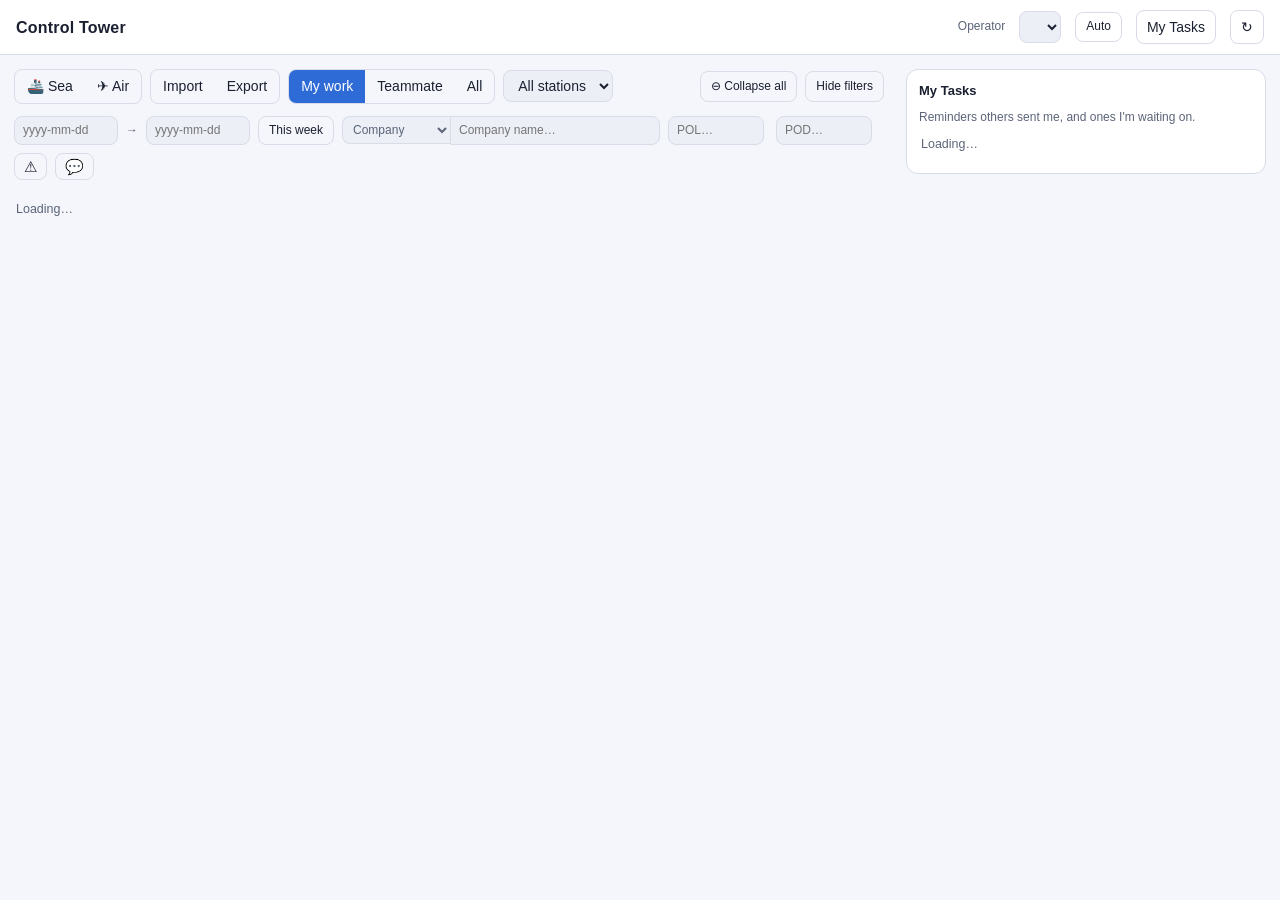
==== index.html @ e1bca67d "ERP edit: house-level update key; filter icons; Vessel/Flight search; Air-Export flight from master " ====
<!doctype html>
<html lang="en">
<head>
<meta charset="utf-8">
<meta name="viewport" content="width=device-width,initial-scale=1">
<title>Control Tower</title>
<script>
// Apply the saved theme before the stylesheet paints (no flash). Absent = follow the device.
(function(){try{var t=localStorage.getItem('theme');if(t==='light'||t==='dark'){document.documentElement.setAttribute('data-theme',t);}}catch(e){}})();
</script>
<link rel="stylesheet" href="styles.css">
</head>
<body>
<header>
  <h1 id="appName">Control Tower</h1>
  <span class="sub" id="appSub"></span>
  <span class="spacer"></span>
  <span class="muted" id="userbar" style="font-size:12px"></span>
  <span class="muted" id="opLabel" style="font-size:12px">Operator</span>
  <select id="userPicker" title="View as operator (demo identity)"></select>
  <button class="ghost themebtn" id="themeBtn" title="Switch theme (Auto / Light / Dark)">Auto</button>
  <button class="ghost" id="tasksBtn" title="My Tasks inbox">My Tasks <span class="badge" id="taskBadge" style="display:none">0</span></button>
  <button class="ghost" id="refreshBtn" title="Refresh">↻</button>
</header>

<div class="wrap">
  <div class="col">
    <div class="lens">
      <span class="vctl" id="viewControls">
        <div class="seg" id="modeSeg">
          <button data-tmode="Sea">🚢 Sea</button>
          <button data-tmode="Air">✈ Air</button>
        </div>
        <div class="seg" id="boundSeg">
          <button data-bound="Import">Import</button>
          <button data-bound="Export">Export</button>
        </div>
        <div class="seg" id="lensSeg">
          <button data-lens="mine" class="on">My work</button>
          <button data-lens="user">Teammate</button>
          <button data-lens="all">All</button>
        </div>
        <select id="teammate" style="display:none"></select>
        <select id="stationPicker" title="Filter by station (office)"><option value="">All stations</option></select>
      </span>
      <span class="spacer"></span>
      <button class="ghost" id="collapseAll" style="font-size:12px">⊖ Collapse all</button>
      <button class="ghost" id="toggleFilters" style="font-size:12px">Hide filters</button>
      <span class="muted" id="wlCount" style="font-size:12px"></span>
    </div>
    <div class="filters" id="filters">
      <label class="fl"><input type="text" class="datebox" id="fFrom" placeholder="yyyy-mm-dd" maxlength="10" inputmode="numeric" autocomplete="off" title="Window start — format yyyy-mm-dd. Shows shipments moving, with work due, or created in the window; work overdue up to 30 days also shows."></label>
      <span class="fl">→</span>
      <label class="fl"><input type="text" class="datebox" id="fTo" placeholder="yyyy-mm-dd" maxlength="10" inputmode="numeric" autocomplete="off" title="Window end — format yyyy-mm-dd. Shows shipments moving, with work due, or created in the window; work overdue up to 30 days also shows."></label>
      <button class="ghost" id="thisWeek" title="Click to cycle the date window: This week -> Last week to today -> Custom (clears the boxes so you can type any range). 'This week' = shipments moving, due, or created this week, plus work overdue up to 30 days.">This week</button>
      <span class="searchbox">
        <select class="sf" id="fSearchField" title="What to search">
          <option value="company">Company</option>
          <option value="job">Job No</option>
          <option value="booking">Booking / SO</option>
          <option value="po">PO</option>
          <option value="house">House B/L</option>
          <option value="master">Master B/L</option>
          <option value="conv">Vessel / Flight</option>
        </select>
        <span class="combo" id="companyCombo">
          <input type="text" id="fCompany" autocomplete="off" placeholder="Company name…" title="Company: matches shipper, consignee, agent or controlling customer. Pick a number type to find a file by its ID (ignores the date window).">
          <button class="combo-x" id="fCompanyClear" title="Clear search" style="display:none">✕</button>
          <div class="mention-pop" id="fCompanyPop"></div>
        </span>
      </span>
      <span class="combo portchips" id="fPolChips" title="Port of loading — type a code or name (e.g. tokyo, HKHKG, jp:tok); pick several">
        <input type="text" placeholder="POL…" autocomplete="off"><div class="mention-pop"></div><span class="chiprow"></span>
      </span>
      <span class="combo portchips" id="fPodChips" title="Port of discharge — type a code or name; pick several">
        <input type="text" placeholder="POD…" autocomplete="off"><div class="mention-pop"></div><span class="chiprow"></span>
      </span>
      <button class="ghost iconbtn" id="fAlerts" title="Alerts — show only shipments with a red or amber alert (within the current view)" aria-label="Alerts">⚠</button>
      <button class="ghost iconbtn" id="fNotes" title="My notes — show shipments with an open note or reminder of mine (any date, so a note never gets lost). Mark the note done to clear it from here." aria-label="My notes">💬</button>
    </div>
    <div id="inboundPanel" class="inbound" style="display:none"></div>
    <div id="worklist"><div class="empty">Loading…</div></div>
  </div>

  <div class="side">
    <div class="panel" id="tasksPanel">
      <h3>My Tasks <span class="badge" id="taskBadge2" style="display:none">0</span></h3>
      <div style="font-size:12px" class="muted">Reminders others sent me, and ones I'm waiting on.</div>
      <div id="tasksBody"><div class="empty">Loading…</div></div>
    </div>
  </div>
</div>

<div class="drawer-bg" id="drawerBg"></div>
<aside class="drawer" id="drawer">
  <div class="dh">
    <span class="dot" id="dLight"></span>
    <strong id="dJob">—</strong>
    <span class="muted" id="dLane" style="font-size:12px"></span>
    <span class="spacer"></span>
    <button class="ghost" id="closeDrawer">✕</button>
  </div>
  <div class="body" id="drawerBody"></div>
</aside>

<script src="ops.js"></script>
</body>
</html>
---- styles.css ----
/* Light is the default palette; dark applies via the OS preference (unless the user forced light)
   or an explicit data-theme="dark" on <html>. The theme toggle in the header writes that attribute. */
:root{
  --bg:#f4f6fb; --panel:#ffffff; --panel2:#eceff6; --line:#d7dce8; --ink:#1b2030; --mut:#5b6478;
  --g:#1f9d57; --a:#c77d12; --r:#cf3b36; --accent:#2f6bd6; --accent2:#6a5cf0;
}
@media (prefers-color-scheme:dark){
  :root:not([data-theme="light"]){
    --bg:#0f1220; --panel:#181c2e; --panel2:#1f2438; --line:#2a3050; --ink:#e8ebf5; --mut:#9aa3c0;
    --g:#2fbf71; --a:#f0a830; --r:#e0524e; --accent:#5b8def; --accent2:#7a6cf0;
  }
}
:root[data-theme="dark"]{
  --bg:#0f1220; --panel:#181c2e; --panel2:#1f2438; --line:#2a3050; --ink:#e8ebf5; --mut:#9aa3c0;
  --g:#2fbf71; --a:#f0a830; --r:#e0524e; --accent:#5b8def; --accent2:#7a6cf0;
}
*{box-sizing:border-box}
body{margin:0;font:14px/1.45 -apple-system,Segoe UI,Roboto,Helvetica,Arial,sans-serif;background:var(--bg);color:var(--ink)}
header{display:flex;align-items:center;gap:14px;padding:10px 16px;background:var(--panel);border-bottom:1px solid var(--line);position:sticky;top:0;z-index:20}
header h1{font-size:16px;margin:0;font-weight:650;letter-spacing:.2px}
header .sub{color:var(--mut);font-size:12px}
.spacer{flex:1}
select,button,input,textarea{font:inherit;color:var(--ink);background:var(--panel2);border:1px solid var(--line);border-radius:8px;padding:6px 10px}
button{cursor:pointer}
button.primary{background:var(--accent);border-color:var(--accent);color:#fff;font-weight:600}
button.ghost{background:transparent}
button:hover{filter:brightness(1.08)}
.badge{display:inline-flex;min-width:18px;height:18px;padding:0 5px;align-items:center;justify-content:center;border-radius:9px;background:var(--r);color:#fff;font-size:11px;font-weight:700}
.wrap{display:grid;grid-template-columns:1fr 360px;gap:14px;padding:14px;max-width:1400px;margin:0 auto}
.col h2{font-size:13px;text-transform:uppercase;letter-spacing:.6px;color:var(--mut);margin:4px 2px 8px}
.lens{display:flex;gap:8px;align-items:center;margin-bottom:12px;flex-wrap:wrap}
.vctl{display:inline-flex;gap:8px;align-items:center;flex-wrap:wrap}
.vctl.hidden{display:none}
.lens .seg{display:flex;border:1px solid var(--line);border-radius:8px;overflow:hidden}
.lens .seg button{border:0;border-radius:0;background:transparent;padding:6px 12px}
.lens .seg button.on{background:var(--accent);color:#fff}
.lens .seg button.disabled{opacity:.35;cursor:not-allowed;text-decoration:line-through}
.filters{display:flex;gap:8px;align-items:center;flex-wrap:wrap;margin-bottom:12px}
.filters.hidden{display:none}
.filters .fl{display:inline-flex;align-items:center;gap:4px;color:var(--mut);font-size:12px}
.filters select{font-size:12px;padding:5px 8px;max-width:230px}
.filters .datebox{font-size:12px;padding:5px 8px;width:104px;font-variant-numeric:tabular-nums}
.datebox.bad{border-color:var(--r)}
.filters button{font-size:12px;padding:5px 10px}
.filters button.on{background:var(--accent);border-color:var(--accent);color:#fff;font-weight:600}
.filters button.iconbtn{font-size:15px;line-height:1;padding:5px 9px}
.combo{position:relative;display:inline-flex;align-items:center}
.combo input{font-size:12px;padding:5px 8px;min-width:210px}
.combo .combo-x{position:absolute;right:4px;border:0;background:transparent;padding:2px 6px;color:var(--mut);font-size:12px;cursor:pointer}
.combo .mention-pop{top:100%;left:0;margin-top:2px;min-width:260px;font-size:12px}
.combo .mention-pop .mut{color:var(--mut);font-size:11px}
.searchbox{display:inline-flex;align-items:center;gap:0}
.searchbox .sf{font-size:12px;padding:5px 6px;border-top-right-radius:0;border-bottom-right-radius:0;border-right:0;color:var(--mut)}
.searchbox .combo input{border-top-left-radius:0;border-bottom-left-radius:0}
.themebtn{font-size:12px;padding:5px 10px}
.bucket{margin-bottom:16px}
.bucket .bh{display:flex;align-items:center;gap:8px;margin:0 2px 6px;font-weight:650}
.bucket .bh .cnt{color:var(--mut);font-weight:400;font-size:12px}
.card{background:var(--panel);border:1px solid var(--line);border-left-width:4px;border-radius:10px;padding:10px 12px;margin-bottom:8px;cursor:pointer;transition:.12s}
.card:hover{background:var(--panel2)}
.card.G{border-left-color:var(--g)} .card.A{border-left-color:var(--a)} .card.R{border-left-color:var(--r)}
.card .top{display:flex;align-items:center;gap:8px}
.card .job{font-weight:650;letter-spacing:.2px}
.card .lane{color:var(--mut);font-size:12.5px}
.card .meta{display:flex;gap:10px;flex-wrap:wrap;color:var(--mut);font-size:12px;margin-top:4px}
.pill{display:inline-flex;align-items:center;gap:4px;padding:1px 7px;border-radius:20px;border:1px solid var(--line);font-size:11.5px}
/* RED = action-now (e.g. overdue ATD/departure): bolder outline so it draws the eye. Amber/green stay quiet. */
.pill.R{color:var(--r);border-color:var(--r);border-width:2px;font-weight:700} .pill.A{color:var(--a);border-color:var(--a)} .pill.G{color:var(--g);border-color:var(--g)}
.dot{width:9px;height:9px;border-radius:50%;display:inline-block}
.dot.G{background:var(--g)} .dot.A{background:var(--a)} .dot.R{background:var(--r)} .dot.x{background:#444b6e}
.note-ind{margin-left:auto;color:var(--accent);font-size:12px}
.card .cust{font-weight:600;font-size:13px;margin-top:3px}
.card .meta .cargo{color:var(--ink);font-weight:600}
.card .meta .mut{color:var(--mut)}
.chip{display:inline-flex;align-items:center;padding:1px 8px;border-radius:20px;font-size:11px;font-weight:600;border:1px solid var(--line)}
.chip.arrived{color:var(--g);border-color:var(--g)}
.chip.transit{color:var(--a);border-color:var(--a)}
.chip.plan{color:var(--mut)}
.chip.nospace{color:#fff;background:var(--r);border-color:var(--r)}
.chip.newbk{color:var(--accent);border-color:var(--accent);font-size:10px;padding:0 6px}
/* vessel/voyage grouping */
.vgroup{border:1px solid var(--line);border-radius:10px;margin-bottom:8px;overflow:hidden;background:var(--panel)}
.vhead{display:flex;align-items:center;gap:8px;padding:8px 10px;cursor:pointer;border-left:4px solid var(--line);background:var(--panel2)}
.vhead.R{border-left-color:var(--r)} .vhead.A{border-left-color:var(--a)} .vhead.G{border-left-color:var(--g)}
.vhead:hover{filter:brightness(1.07)}
.vtoggle{color:var(--mut);font-size:10px;width:12px;transition:.12s}
.vgroup.collapsed .vtoggle{transform:rotate(-90deg)}
.vname{font-weight:650;letter-spacing:.3px}
.vmeta{margin-left:auto;color:var(--mut);font-size:12px;white-space:nowrap}
.vgroup.collapsed .vlist{display:none}
.mcard{display:flex;flex-direction:column;gap:3px;padding:7px 10px 7px 14px;border-top:1px solid var(--line);cursor:pointer;font-size:12.5px}
.mcard:hover{background:var(--panel2)}
.mcard.R{box-shadow:inset 3px 0 0 var(--r)} .mcard.A{box-shadow:inset 3px 0 0 var(--a)}
.mcard .r1{display:flex;align-items:center;gap:9px}
.mcard .r2{color:var(--mut);font-size:11px;line-height:1.4;padding-left:1px}
.mref{font-weight:700;letter-spacing:.2px}
.minco{display:inline-flex;align-items:center;padding:0 6px;border-radius:20px;font-size:10px;font-weight:700;letter-spacing:.3px;border:1px solid var(--accent);color:var(--accent)}
.mjob{font-weight:600;letter-spacing:.2px;min-width:128px}
.mwho{flex:0 1 auto;overflow:hidden;text-overflow:ellipsis;white-space:nowrap;max-width:220px}
.mcargo{font-weight:600}
.mlane{color:var(--mut);font-size:11.5px}
.mspacer{flex:1}
.mcard .pill{font-size:11px;padding:0 6px}
.mcard .pill.R{font-size:12px;padding:0 8px}
.mcard .note-ind{margin:0}
.refdocs{font-size:12px;color:var(--ink,#cdd3df);background:var(--panel2);border:1px solid var(--line);border-radius:8px;padding:7px 10px;margin-bottom:10px}
/* inbound cross-station bookings panel */
.inbound{border:1px solid var(--accent);border-radius:10px;margin-bottom:14px;overflow:hidden}
.ib-head{display:flex;align-items:center;gap:8px;padding:8px 12px;background:var(--panel2);font-weight:650;font-size:13px}
.ib-head .cnt{font-weight:600;color:var(--mut);font-size:12px}
.ib-head .ib-collapse{margin-left:auto;font-size:12px;padding:2px 8px}
.ib-body .bh{padding:6px 12px;font-size:12px;font-weight:600;color:var(--mut);border-top:1px solid var(--line)}
.ib-body .bh .cnt{color:var(--mut);font-weight:500}
.ibcard{display:flex;flex-direction:column;gap:3px;padding:7px 12px;border-top:1px solid var(--line);font-size:12.5px}
.ibcard.R{box-shadow:inset 3px 0 0 var(--r)} .ibcard.A{box-shadow:inset 3px 0 0 var(--a)} .ibcard.G{box-shadow:inset 3px 0 0 var(--g)}
.ibcard .r1{display:flex;align-items:center;gap:9px}
.ibcard .r2{color:var(--mut);font-size:11px;line-height:1.4}
.ibcard .ib-dates{font-size:12px;color:var(--fg)} .ibcard .ib-dates b{font-weight:700}
.ibcard .ib-ids{font-size:10.5px;opacity:.75}
.ibcard .mwho{font-weight:600}
.upd-ind{margin-left:6px;color:var(--mut);font-size:11px;white-space:nowrap}
.ib-asg{font-size:11px;color:var(--accent);cursor:pointer;border:1px solid var(--accent);border-radius:20px;padding:1px 8px}
.ib-assign{font-size:11px;padding:2px 10px}
/* clickable party links on cards (shpr / cgne / agnt -> company filter) */
.pty{cursor:pointer;white-space:nowrap}
.pty:hover{color:var(--accent);text-decoration:underline}
.pty-row{opacity:.9}
/* multi-select port chips (POL/POD pickers) */
.portchips{flex-wrap:wrap;gap:4px;max-width:340px}
.portchips input{font-size:12px;padding:5px 8px;width:96px;min-width:96px}
.portchips .mention-pop{top:100%;left:0;margin-top:2px;min-width:250px;font-size:12px}
.portchips .mention-pop .mut{color:var(--mut);font-size:11px}
.chiprow{display:inline-flex;gap:4px;flex-wrap:wrap}
.pchip{display:inline-flex;align-items:center;gap:5px;padding:1px 7px;border-radius:20px;border:1px solid var(--accent);color:var(--accent);font-size:11px;font-weight:600;white-space:nowrap}
.pchip .x{cursor:pointer;color:var(--mut);font-size:10px}
.pchip .x:hover{color:var(--r)}
/* inbound search bar */
.ib-search{display:flex;gap:6px;align-items:center;flex-wrap:wrap;padding:6px 12px;border-top:1px solid var(--line)}
.ib-search input,.ib-search select{font-size:12px;padding:4px 8px}
#ibParty{width:200px}
#ibQ{width:220px}
/* air group header route */
.vroute{color:var(--mut);font-weight:500;font-size:12px;letter-spacing:0}
/* drawer deep detail (route timeline + cargo + internal remark) */
.deep{margin:2px 0 12px;border:1px solid var(--line);border-radius:10px;background:var(--panel2);padding:8px 10px}
.deep-head{display:flex;align-items:center;gap:8px}
.deep-head h3{margin:0;font-size:13px;flex:1}
.deep-btn{font-size:11.5px;padding:3px 9px;white-space:nowrap}
.deep-stamp{font-size:11px;white-space:nowrap}
.deep-stamp.mut{color:var(--mut)}
.deep-stamp.live{color:var(--g);font-weight:600}
.deep-stamp.err{color:var(--r)}
.rt{margin:8px 0 2px;border-left:2px solid var(--line);margin-left:4px}
.rt-pt{display:flex;align-items:baseline;gap:8px;padding:3px 0 3px 12px;position:relative;font-size:12.5px;flex-wrap:wrap}
.rt-pt::before{content:'';position:absolute;left:-5px;top:8px;width:8px;height:8px;border-radius:50%;background:var(--line)}
.rt-pt:first-child::before,.rt-pt:last-child::before{background:var(--accent)}
.rt-role{font-size:9.5px;font-weight:700;letter-spacing:.5px;color:var(--mut);width:32px;flex:none}
.rt-role.POL,.rt-role.DEST{color:var(--accent)}
.rt-port b{letter-spacing:.3px}
.rt-conv{font-size:11.5px}
.rt-dates{margin-left:auto;color:var(--mut);font-size:11.5px;white-space:nowrap}
.rt-dates b{color:var(--ink);font-weight:600}
.deep-cargo,.deep-comm{font-size:12px;color:var(--mut);margin-top:5px}
.deep-cargo b,.deep-comm b{color:var(--ink);font-weight:600}
.deep-rem{margin-top:7px}
.deep-rem .lbl{font-size:10.5px;text-transform:uppercase;letter-spacing:.4px;color:var(--mut)}
.deep-rem .rem{white-space:pre-wrap;font-size:12px;background:var(--panel);border:1px solid var(--line);border-radius:8px;padding:6px 8px;margin-top:3px;max-height:150px;overflow:auto}
.side{display:flex;flex-direction:column;gap:14px}
.panel{background:var(--panel);border:1px solid var(--line);border-radius:12px;padding:12px}
.panel h3{margin:0 0 8px;font-size:13px}
.task{position:relative;border:1px solid var(--line);border-radius:8px;padding:6px 30px 6px 9px;margin-bottom:6px;background:var(--panel2);cursor:pointer}
.task:hover{border-color:var(--accent)}
.task .who{font-size:12px;color:var(--mut)}
.task .tk-head{display:flex;align-items:center;gap:6px;flex-wrap:wrap;font-size:12.5px}
.task .tk-sub{font-size:11px;margin-top:1px}
.task .tk-note{font-size:12px;margin-top:2px}
.tk-done{position:absolute;top:6px;right:6px;width:20px;height:20px;padding:0;border-radius:50%;font-size:11px;line-height:1;color:var(--g);border-color:var(--line);background:var(--panel)}
.tk-done:hover{background:var(--g);color:#fff;border-color:var(--g)}
.task .kind{font-size:10px;text-transform:capitalize}
.due{margin-left:auto;font-size:11px;padding:0 7px;border-radius:20px;border:1px solid var(--line);color:var(--mut);white-space:nowrap}
.due.now{color:var(--a);border-color:var(--a)}
.due.over{color:#fff;background:var(--r);border-color:var(--r)}
.empty{color:var(--mut);font-size:12.5px;padding:8px 2px}
/* drawer */
.drawer-bg{position:fixed;inset:0;background:rgba(0,0,0,.5);display:none;z-index:40}
.drawer-bg.open{display:block}
.drawer{position:fixed;top:0;right:0;width:560px;max-width:96vw;height:100%;background:var(--panel);border-left:1px solid var(--line);z-index:50;transform:translateX(100%);transition:.18s;display:flex;flex-direction:column}
.drawer.open{transform:none}
.drawer .dh{display:flex;align-items:center;gap:10px;padding:12px 14px;border-bottom:1px solid var(--line)}
.drawer .body{overflow:auto;padding:12px 14px}
.ms{display:flex;align-items:center;gap:10px;padding:8px 6px;border-bottom:1px solid var(--line)}
.ms .nm{flex:1}
.ms .st{font-size:11.5px;color:var(--mut)}
.ms.bypassed .nm,.ms.done .nm{opacity:.7}
.ms .seqn{width:26px;color:var(--mut);font-size:12px;text-align:right}
.ms .tick{padding:3px 9px;font-size:12px}
.tag{font-size:10.5px;padding:1px 6px;border-radius:6px;border:1px solid var(--line);color:var(--mut)}
.tag.auto{color:var(--g);border-color:var(--g)} .tag.manual{color:var(--accent2);border-color:var(--accent2)} .tag.na{opacity:.5}
.notes{margin-top:14px}
.composer{position:relative}
.composer textarea{width:100%;min-height:54px;resize:vertical}
.mention-pop{position:absolute;background:var(--panel2);border:1px solid var(--line);border-radius:8px;max-height:160px;overflow:auto;z-index:60;min-width:160px;display:none}
.mention-pop div{padding:6px 10px;cursor:pointer}
.mention-pop div:hover,.mention-pop div.sel{background:var(--accent);color:#fff}
.noteitem{border-top:1px solid var(--line);padding:8px 2px}
.noteitem .who{font-size:12px;color:var(--mut)}
.noteitem .mtag{color:var(--accent)}
.kind{font-size:10.5px;border:1px solid var(--line);border-radius:6px;padding:0 5px;color:var(--mut)}
.kind.bypass{color:var(--accent2);border-color:var(--accent2)} .kind.reopen{color:var(--a);border-color:var(--a)}
.muted{color:var(--mut)}
/* custom modal dialog (replaces native prompt) */
.modal-bg{position:fixed;inset:0;background:rgba(0,0,0,.55);display:flex;align-items:center;justify-content:center;z-index:80}
.modal{background:var(--panel);border:1px solid var(--line);border-radius:12px;padding:16px;width:420px;max-width:92vw;box-shadow:0 12px 44px rgba(0,0,0,.5)}
.modal h3{margin:0 0 8px;font-size:15px}
.modal .modal-msg{margin:0 0 10px;color:var(--mut);font-size:12.5px;line-height:1.45}
.modal textarea{width:100%;min-height:70px;resize:vertical}
.modal-date{display:flex;align-items:center;gap:8px;margin-top:8px;font-size:12px}
.modal-date input{padding:5px 8px}
.modal-bar{display:flex;justify-content:flex-end;gap:8px;margin-top:12px}
/* arrangements */
.arrange{margin-top:14px;border-top:1px solid var(--line);padding-top:10px}
.arrange h3{margin:0 0 8px;font-size:13px}
.arrange .contact{background:var(--panel2);border:1px solid var(--line);border-radius:8px;padding:8px 10px;font-size:13px;margin-bottom:8px}
.arrange .contact .lbl{font-size:11px;color:var(--mut);text-transform:uppercase;letter-spacing:.4px;margin-right:4px}
.arrange .contact a{color:var(--accent);text-decoration:none}
.arr-row{border-bottom:1px solid var(--line);padding:6px 0}
.arr-head{display:flex;align-items:center;gap:8px}
.arr-label{flex:1;font-weight:600;font-size:13px}
.arr-add{padding:2px 8px;font-size:11.5px}
.arr-items{margin:4px 0 2px}
.arr-item{display:flex;align-items:center;gap:6px;flex-wrap:wrap;font-size:12.5px;padding:3px 0}
.arr-item.done{opacity:.6}
.arr-item .arr-done{padding:1px 7px;font-size:11px;margin-left:auto}
.arr-st{font-size:10.5px;padding:0 6px;border-radius:6px;border:1px solid var(--line);color:var(--mut)}
.arr-st.arranged{color:var(--a);border-color:var(--a)} .arr-st.confirmed{color:var(--g);border-color:var(--g)}
.arr-form{display:flex;flex-direction:column;gap:6px;background:var(--panel2);border:1px solid var(--line);border-radius:8px;padding:8px;margin-top:6px}
.arr-form .ai{width:100%}

/* ---- draft document review panel (drawer) ---- */
.doccard{display:flex;align-items:center;gap:8px;flex-wrap:wrap;background:var(--panel2);border:1px solid var(--line);border-radius:8px;padding:8px;margin-top:6px;font-size:12.5px}
.docstatus{font-size:10.5px;padding:1px 8px;border-radius:8px;border:1px solid var(--line);color:var(--mut)}
.docstatus.s-SENT{color:#1565c0;border-color:#1565c0}
.docstatus.s-CUSTOMER_SUBMITTED{color:#b26a00;border-color:#b26a00}
.docstatus.s-CUSTOMER_APPROVED,.docstatus.s-AGREED{color:var(--g);border-color:var(--g)}
.docstatus.s-ISSUED{color:#fff;background:#1c2733;border-color:#1c2733}
.docstatus.s-AMEND_DRAFT{color:#963049;border-color:#963049}

/* ---- responsive / mobile ---- */
@media (max-width:860px){
  .wrap{grid-template-columns:1fr;gap:10px;padding:10px}
  header{flex-wrap:wrap;gap:8px}
  .filters{gap:6px}
  .combo,.portchips{flex:1 1 100%;max-width:none}
  .combo input,.portchips input{min-width:0;width:100%}
  .searchbox{flex:1 1 100%}
}
@media (max-width:560px){
  .wrap{padding:8px}
  header{padding:8px 10px}
  header .sub{display:none}   /* drop the environment subtitle on phones to save a line */
  .drawer{width:100%;max-width:100%}
  .lens{gap:6px}
  .lens .seg{flex-wrap:wrap}
}
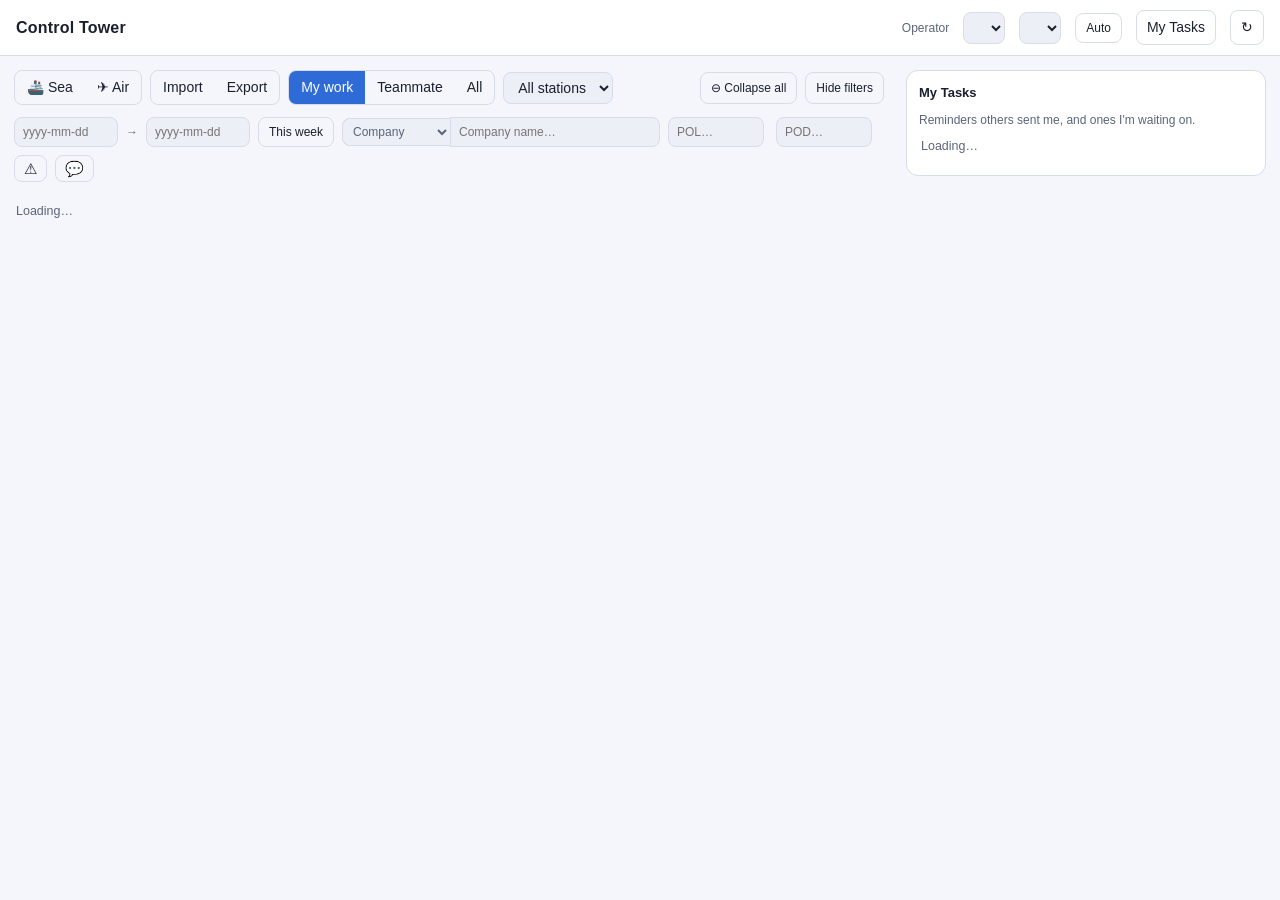
==== commit be098634: "i18n: English + Simplified Chinese + Japanese UI; always-on ERP doc upload Add a no-build-step local" ====
--- a/index.html
+++ b/index.html
@@ -16,11 +16,12 @@
   <span class="sub" id="appSub"></span>
   <span class="spacer"></span>
   <span class="muted" id="userbar" style="font-size:12px"></span>
-  <span class="muted" id="opLabel" style="font-size:12px">Operator</span>
-  <select id="userPicker" title="View as operator (demo identity)"></select>
-  <button class="ghost themebtn" id="themeBtn" title="Switch theme (Auto / Light / Dark)">Auto</button>
-  <button class="ghost" id="tasksBtn" title="My Tasks inbox">My Tasks <span class="badge" id="taskBadge" style="display:none">0</span></button>
-  <button class="ghost" id="refreshBtn" title="Refresh">↻</button>
+  <span class="muted" id="opLabel" style="font-size:12px" data-i18n>Operator</span>
+  <select id="userPicker" data-i18n-title title="View as operator (demo identity)"></select>
+  <select class="ghost" id="langPicker" title="Language"></select>
+  <button class="ghost themebtn" id="themeBtn" data-i18n-title title="Switch theme (Auto / Light / Dark)">Auto</button>
+  <button class="ghost" id="tasksBtn" data-i18n-title title="My Tasks inbox"><span data-i18n>My Tasks</span> <span class="badge" id="taskBadge" style="display:none">0</span></button>
+  <button class="ghost" id="refreshBtn" data-i18n-title title="Refresh">↻</button>
 </header>
 
 <div class="wrap">
@@ -28,65 +29,65 @@
     <div class="lens">
       <span class="vctl" id="viewControls">
         <div class="seg" id="modeSeg">
-          <button data-tmode="Sea">🚢 Sea</button>
-          <button data-tmode="Air">✈ Air</button>
+          <button data-tmode="Sea" data-i18n>🚢 Sea</button>
+          <button data-tmode="Air" data-i18n>✈ Air</button>
         </div>
         <div class="seg" id="boundSeg">
-          <button data-bound="Import">Import</button>
-          <button data-bound="Export">Export</button>
+          <button data-bound="Import" data-i18n>Import</button>
+          <button data-bound="Export" data-i18n>Export</button>
         </div>
         <div class="seg" id="lensSeg">
-          <button data-lens="mine" class="on">My work</button>
-          <button data-lens="user">Teammate</button>
-          <button data-lens="all">All</button>
+          <button data-lens="mine" class="on" data-i18n>My work</button>
+          <button data-lens="user" data-i18n>Teammate</button>
+          <button data-lens="all" data-i18n="lens">All</button>
         </div>
         <select id="teammate" style="display:none"></select>
-        <select id="stationPicker" title="Filter by station (office)"><option value="">All stations</option></select>
+        <select id="stationPicker" data-i18n-title title="Filter by station (office)"><option value="">All stations</option></select>
       </span>
       <span class="spacer"></span>
-      <button class="ghost" id="collapseAll" style="font-size:12px">⊖ Collapse all</button>
-      <button class="ghost" id="toggleFilters" style="font-size:12px">Hide filters</button>
+      <button class="ghost" id="collapseAll" style="font-size:12px" data-i18n>⊖ Collapse all</button>
+      <button class="ghost" id="toggleFilters" style="font-size:12px" data-i18n>Hide filters</button>
       <span class="muted" id="wlCount" style="font-size:12px"></span>
     </div>
     <div class="filters" id="filters">
-      <label class="fl"><input type="text" class="datebox" id="fFrom" placeholder="yyyy-mm-dd" maxlength="10" inputmode="numeric" autocomplete="off" title="Window start — format yyyy-mm-dd. Shows shipments moving, with work due, or created in the window; work overdue up to 30 days also shows."></label>
+      <label class="fl"><input type="text" class="datebox" id="fFrom" placeholder="yyyy-mm-dd" maxlength="10" inputmode="numeric" autocomplete="off" data-i18n-title title="Window start — format yyyy-mm-dd. Shows shipments moving, with work due, or created in the window; work overdue up to 30 days also shows."></label>
       <span class="fl">→</span>
-      <label class="fl"><input type="text" class="datebox" id="fTo" placeholder="yyyy-mm-dd" maxlength="10" inputmode="numeric" autocomplete="off" title="Window end — format yyyy-mm-dd. Shows shipments moving, with work due, or created in the window; work overdue up to 30 days also shows."></label>
-      <button class="ghost" id="thisWeek" title="Click to cycle the date window: This week -> Last week to today -> Custom (clears the boxes so you can type any range). 'This week' = shipments moving, due, or created this week, plus work overdue up to 30 days.">This week</button>
+      <label class="fl"><input type="text" class="datebox" id="fTo" placeholder="yyyy-mm-dd" maxlength="10" inputmode="numeric" autocomplete="off" data-i18n-title title="Window end — format yyyy-mm-dd. Shows shipments moving, with work due, or created in the window; work overdue up to 30 days also shows."></label>
+      <button class="ghost" id="thisWeek" data-i18n-title title="Click to cycle the date window: This week -> Last week to today -> Custom (clears the boxes so you can type any range). 'This week' = shipments moving, due, or created this week, plus work overdue up to 30 days." data-i18n>This week</button>
       <span class="searchbox">
-        <select class="sf" id="fSearchField" title="What to search">
-          <option value="company">Company</option>
-          <option value="job">Job No</option>
-          <option value="booking">Booking / SO</option>
-          <option value="po">PO</option>
-          <option value="house">House B/L</option>
-          <option value="master">Master B/L</option>
-          <option value="conv">Vessel / Flight</option>
+        <select class="sf" id="fSearchField" data-i18n-title title="What to search">
+          <option value="company" data-i18n>Company</option>
+          <option value="job" data-i18n>Job No</option>
+          <option value="booking" data-i18n>Booking / SO</option>
+          <option value="po" data-i18n>PO</option>
+          <option value="house" data-i18n>House B/L</option>
+          <option value="master" data-i18n>Master B/L</option>
+          <option value="conv" data-i18n>Vessel / Flight</option>
         </select>
         <span class="combo" id="companyCombo">
-          <input type="text" id="fCompany" autocomplete="off" placeholder="Company name…" title="Company: matches shipper, consignee, agent or controlling customer. Pick a number type to find a file by its ID (ignores the date window).">
-          <button class="combo-x" id="fCompanyClear" title="Clear search" style="display:none">✕</button>
+          <input type="text" id="fCompany" autocomplete="off" data-i18n-placeholder placeholder="Company name…" data-i18n-title title="Company: matches shipper, consignee, agent or controlling customer. Pick a number type to find a file by its ID (ignores the date window).">
+          <button class="combo-x" id="fCompanyClear" data-i18n-title title="Clear search" style="display:none">✕</button>
           <div class="mention-pop" id="fCompanyPop"></div>
         </span>
       </span>
-      <span class="combo portchips" id="fPolChips" title="Port of loading — type a code or name (e.g. tokyo, HKHKG, jp:tok); pick several">
-        <input type="text" placeholder="POL…" autocomplete="off"><div class="mention-pop"></div><span class="chiprow"></span>
+      <span class="combo portchips" id="fPolChips" data-i18n-title title="Port of loading — type a code or name (e.g. tokyo, HKHKG, jp:tok); pick several">
+        <input type="text" data-i18n-placeholder placeholder="POL…" autocomplete="off"><div class="mention-pop"></div><span class="chiprow"></span>
       </span>
-      <span class="combo portchips" id="fPodChips" title="Port of discharge — type a code or name; pick several">
-        <input type="text" placeholder="POD…" autocomplete="off"><div class="mention-pop"></div><span class="chiprow"></span>
+      <span class="combo portchips" id="fPodChips" data-i18n-title title="Port of discharge — type a code or name; pick several">
+        <input type="text" data-i18n-placeholder placeholder="POD…" autocomplete="off"><div class="mention-pop"></div><span class="chiprow"></span>
       </span>
-      <button class="ghost iconbtn" id="fAlerts" title="Alerts — show only shipments with a red or amber alert (within the current view)" aria-label="Alerts">⚠</button>
-      <button class="ghost iconbtn" id="fNotes" title="My notes — show shipments with an open note or reminder of mine (any date, so a note never gets lost). Mark the note done to clear it from here." aria-label="My notes">💬</button>
+      <button class="ghost iconbtn" id="fAlerts" data-i18n-title title="Alerts — show only shipments with a red or amber alert (within the current view)" data-i18n-aria-label aria-label="Alerts">⚠</button>
+      <button class="ghost iconbtn" id="fNotes" data-i18n-title title="My notes — show shipments with an open note or reminder of mine (any date, so a note never gets lost). Mark the note done to clear it from here." data-i18n-aria-label aria-label="My notes">💬</button>
     </div>
     <div id="inboundPanel" class="inbound" style="display:none"></div>
-    <div id="worklist"><div class="empty">Loading…</div></div>
+    <div id="worklist"><div class="empty" data-i18n>Loading…</div></div>
   </div>
 
   <div class="side">
     <div class="panel" id="tasksPanel">
-      <h3>My Tasks <span class="badge" id="taskBadge2" style="display:none">0</span></h3>
-      <div style="font-size:12px" class="muted">Reminders others sent me, and ones I'm waiting on.</div>
-      <div id="tasksBody"><div class="empty">Loading…</div></div>
+      <h3><span data-i18n>My Tasks</span> <span class="badge" id="taskBadge2" style="display:none">0</span></h3>
+      <div style="font-size:12px" class="muted" data-i18n>Reminders others sent me, and ones I'm waiting on.</div>
+      <div id="tasksBody"><div class="empty" data-i18n>Loading…</div></div>
     </div>
   </div>
 </div>
@@ -103,6 +104,7 @@
   <div class="body" id="drawerBody"></div>
 </aside>
 
+<script src="i18n.js"></script>
 <script src="ops.js"></script>
 </body>
 </html>
--- a/styles.css
+++ b/styles.css
@@ -15,7 +15,11 @@
   --g:#2fbf71; --a:#f0a830; --r:#e0524e; --accent:#5b8def; --accent2:#7a6cf0;
 }
 *{box-sizing:border-box}
-body{margin:0;font:14px/1.45 -apple-system,Segoe UI,Roboto,Helvetica,Arial,sans-serif;background:var(--bg);color:var(--ink)}
+body{margin:0;font:14px/1.5 -apple-system,Segoe UI,Roboto,Helvetica,Arial,"Microsoft YaHei","PingFang SC","Hiragino Sans GB","Noto Sans CJK SC","Noto Sans SC",sans-serif;background:var(--bg);color:var(--ink)}
+/* Language-specific font stacks (boot() sets <html lang>). Japanese kanji have different glyph shapes
+   than Simplified Chinese, so prefer JP fonts when the UI language is Japanese. */
+html[lang="ja"] body{font-family:-apple-system,Segoe UI,Roboto,Helvetica,Arial,"Yu Gothic","Meiryo","Hiragino Kaku Gothic ProN","Noto Sans JP","Noto Sans CJK JP",sans-serif}
+html[lang="zh-Hans"] body{font-family:-apple-system,Segoe UI,Roboto,Helvetica,Arial,"Microsoft YaHei","PingFang SC","Hiragino Sans GB","Noto Sans CJK SC","Noto Sans SC",sans-serif}
 header{display:flex;align-items:center;gap:14px;padding:10px 16px;background:var(--panel);border-bottom:1px solid var(--line);position:sticky;top:0;z-index:20}
 header h1{font-size:16px;margin:0;font-weight:650;letter-spacing:.2px}
 header .sub{color:var(--mut);font-size:12px}
@@ -202,6 +206,10 @@
 .mention-pop{position:absolute;background:var(--panel2);border:1px solid var(--line);border-radius:8px;max-height:160px;overflow:auto;z-index:60;min-width:160px;display:none}
 .mention-pop div{padding:6px 10px;cursor:pointer}
 .mention-pop div:hover,.mention-pop div.sel{background:var(--accent);color:#fff}
+.mention-pop .mname{font-weight:600}
+.mention-pop .mmeta{opacity:.7;font-size:11px;margin-left:6px}
+.mentwrap{position:relative;display:block;margin-top:6px}
+.mentwrap .mention-pop{top:100%;left:0;margin-top:2px;min-width:240px}
 .noteitem{border-top:1px solid var(--line);padding:8px 2px}
 .noteitem .who{font-size:12px;color:var(--mut)}
 .noteitem .mtag{color:var(--accent)}
@@ -238,6 +246,10 @@
 
 /* ---- draft document review panel (drawer) ---- */
 .doccard{display:flex;align-items:center;gap:8px;flex-wrap:wrap;background:var(--panel2);border:1px solid var(--line);border-radius:8px;padding:8px;margin-top:6px;font-size:12.5px}
+.erpupload{margin-top:10px;border-top:1px dashed var(--line);padding-top:8px}
+.erpupload-lbl{font-size:11px;color:var(--mut);margin-bottom:5px}
+.erpupload-line{display:flex;gap:6px;align-items:center;flex-wrap:wrap}
+.erpupload-line select,.erpupload-line input[type=file]{font-size:11px}
 .docstatus{font-size:10.5px;padding:1px 8px;border-radius:8px;border:1px solid var(--line);color:var(--mut)}
 .docstatus.s-SENT{color:#1565c0;border-color:#1565c0}
 .docstatus.s-CUSTOMER_SUBMITTED{color:#b26a00;border-color:#b26a00}
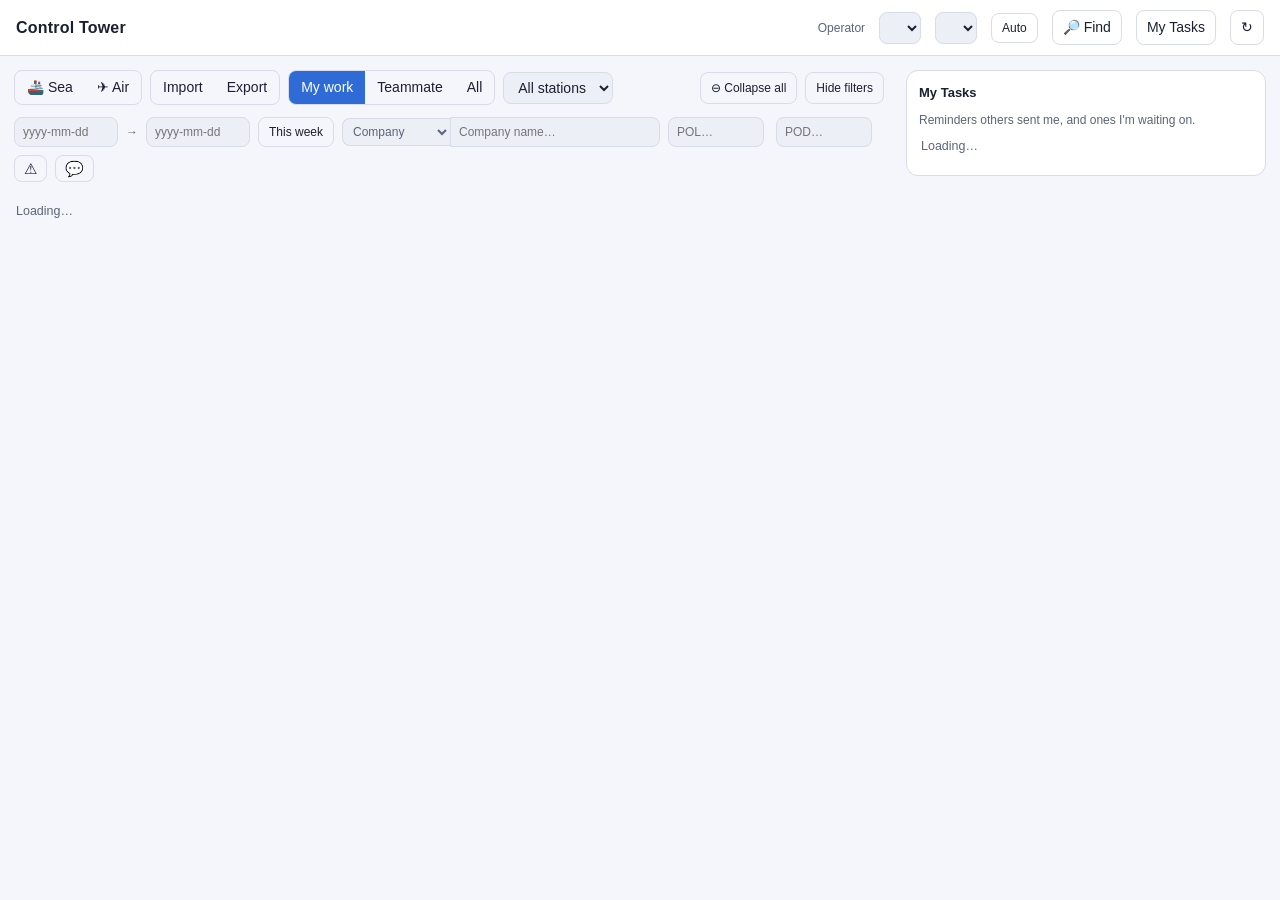
==== commit e166395f: "Add natural-language Find tab with optional LLM fallback; move job_note into SQL - New /api-ops/find" ====
--- a/index.html
+++ b/index.html
@@ -20,6 +20,7 @@
   <select id="userPicker" data-i18n-title title="View as operator (demo identity)"></select>
   <select class="ghost" id="langPicker" title="Language"></select>
   <button class="ghost themebtn" id="themeBtn" data-i18n-title title="Switch theme (Auto / Light / Dark)">Auto</button>
+  <button class="ghost" id="findBtn" data-i18n-title title="Find a shipment by typing what you remember (company, lane, commodity, a message, a date)">🔎 <span data-i18n>Find</span></button>
   <button class="ghost" id="tasksBtn" data-i18n-title title="My Tasks inbox"><span data-i18n>My Tasks</span> <span class="badge" id="taskBadge" style="display:none">0</span></button>
   <button class="ghost" id="refreshBtn" data-i18n-title title="Refresh">↻</button>
 </header>
@@ -92,6 +93,22 @@
   </div>
 </div>
 
+<!-- Natural-language Find: a dedicated, mode-agnostic overlay (separate from the working panel; an operator
+     may not even recall Air vs Sea). Rule parser + dedicated /api-ops/find; rows deep-link into the drawer. -->
+<div id="findView" class="find-view" style="display:none">
+  <div class="find-box">
+    <div class="find-top">
+      <strong data-i18n>🔎 Find a shipment</strong>
+      <span class="spacer"></span>
+      <button class="ghost" id="findClose" data-i18n-title title="Close (Esc)">✕</button>
+    </div>
+    <input type="text" id="findText" autocomplete="off" data-i18n-placeholder
+      placeholder="Describe it… e.g. “from hong kong, bike, last week” · “Rainbow Transportation booking” · “Leo messaged me about customs”">
+    <div class="muted sm" id="findSummary"></div>
+    <div id="findFeed" class="find-feed"><div class="empty" data-i18n>Type what you remember — a company, lane, commodity, who messaged you, or a date.</div></div>
+  </div>
+</div>
+
 <div class="drawer-bg" id="drawerBg"></div>
 <aside class="drawer" id="drawer">
   <div class="dh">
--- a/styles.css
+++ b/styles.css
@@ -273,4 +273,19 @@
   .drawer{width:100%;max-width:100%}
   .lens{gap:6px}
   .lens .seg{flex-wrap:wrap}
-}+}
+
+/* ---------- natural-language Find overlay (mode-agnostic, separate from the working panel) ---------- */
+.find-view{position:fixed;inset:0;background:rgba(0,0,0,.45);z-index:60;display:flex;align-items:flex-start;justify-content:center;padding:5vh 12px}
+.find-box{background:var(--panel);border:1px solid var(--line);border-radius:12px;width:760px;max-width:96vw;max-height:90vh;display:flex;flex-direction:column;box-shadow:0 12px 40px rgba(0,0,0,.4)}
+.find-top{display:flex;align-items:center;gap:8px;padding:12px 14px;border-bottom:1px solid var(--line)}
+.find-box>input{margin:12px 14px 4px;padding:10px 12px;border:1px solid var(--line);border-radius:8px;background:var(--panel2);color:var(--ink);font-size:15px}
+#findSummary{padding:2px 16px 8px}
+.find-feed{overflow:auto;padding:4px 10px 12px}
+.find-row{padding:9px 10px;border:1px solid var(--line);border-radius:8px;margin:6px 4px;cursor:pointer;background:var(--panel)}
+.find-row:hover{border-color:var(--accent);background:var(--panel2)}
+.find-row .find-h{display:flex;align-items:center;gap:7px;margin-bottom:2px}
+.sm{font-size:11.5px}
+.badge.nb{background:var(--accent)}
+.badge.cl{background:var(--mut)}
+@media (max-width:560px){ .find-view{padding:2vh 6px} }
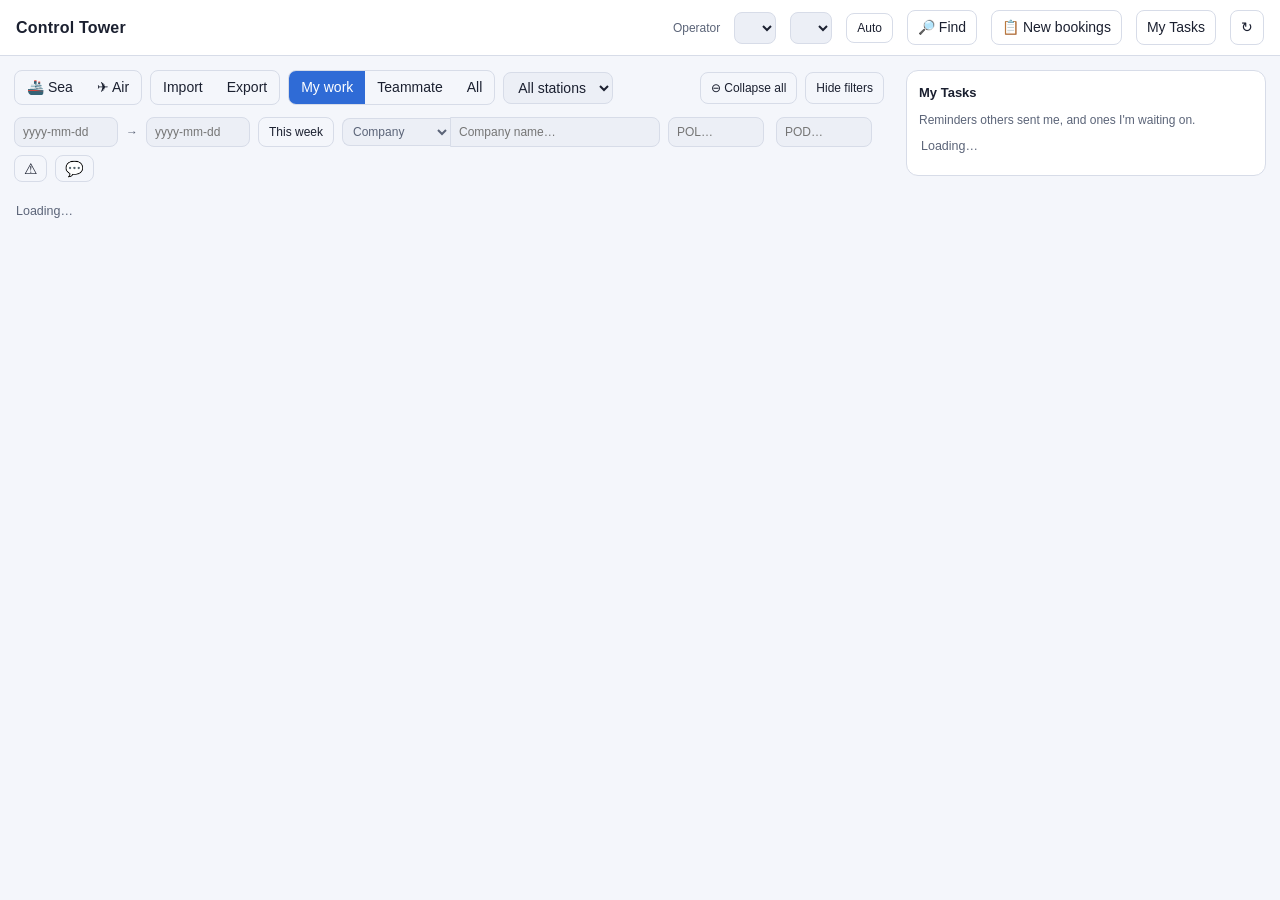
==== commit e72225d9: "Go-live hardening: users->SQL + default admin, unified ERP API log, delta worklist pull, cross-stati" ====
--- a/index.html
+++ b/index.html
@@ -21,6 +21,7 @@
   <select class="ghost" id="langPicker" title="Language"></select>
   <button class="ghost themebtn" id="themeBtn" data-i18n-title title="Switch theme (Auto / Light / Dark)">Auto</button>
   <button class="ghost" id="findBtn" data-i18n-title title="Find a shipment by typing what you remember (company, lane, commodity, a message, a date)">🔎 <span data-i18n>Find</span></button>
+  <button class="ghost" id="bkgBtn" data-i18n-title title="New bookings received for your station(s)">📋 <span data-i18n>New bookings</span> <span class="badge" id="bkgBadge" style="display:none">0</span></button>
   <button class="ghost" id="tasksBtn" data-i18n-title title="My Tasks inbox"><span data-i18n>My Tasks</span> <span class="badge" id="taskBadge" style="display:none">0</span></button>
   <button class="ghost" id="refreshBtn" data-i18n-title title="Refresh">↻</button>
 </header>
@@ -93,8 +94,9 @@
   </div>
 </div>
 
-<!-- Natural-language Find: a dedicated, mode-agnostic overlay (separate from the working panel; an operator
-     may not even recall Air vs Sea). Rule parser + dedicated /api-ops/find; rows deep-link into the drawer. -->
+<!-- Natural-language Find: a dedicated, mode-agnostic chat overlay (separate from the working panel; an operator
+     may not even recall Air vs Sea). Each message is a fresh search (rule parser + /api-ops/find); the transcript
+     stays visible so searches can be compared. Result rows deep-link into the drawer. -->
 <div id="findView" class="find-view" style="display:none">
   <div class="find-box">
     <div class="find-top">
@@ -102,10 +104,27 @@
       <span class="spacer"></span>
       <button class="ghost" id="findClose" data-i18n-title title="Close (Esc)">✕</button>
     </div>
-    <input type="text" id="findText" autocomplete="off" data-i18n-placeholder
-      placeholder="Describe it… e.g. “from hong kong, bike, last week” · “Rainbow Transportation booking” · “Leo messaged me about customs”">
-    <div class="muted sm" id="findSummary"></div>
-    <div id="findFeed" class="find-feed"><div class="empty" data-i18n>Type what you remember — a company, lane, commodity, who messaged you, or a date.</div></div>
+    <div id="findFeed" class="find-feed">
+      <div class="find-msg"><span data-i18n>Type what you remember — a company, lane, commodity, who messaged you, or a date.</span> <span class="muted sm" data-i18n>Each message is a fresh search.</span></div>
+    </div>
+    <div class="find-ask">
+      <input type="text" id="findText" autocomplete="off" data-i18n-placeholder
+        placeholder="Describe it… e.g. “from hong kong, bike, last week” · “Rainbow Transportation booking” · “Leo messaged me about customs”">
+      <button class="primary" id="findSend" data-i18n>Send</button>
+    </div>
+  </div>
+</div>
+
+<div id="bkgView" class="find-view" style="display:none">
+  <div class="find-box">
+    <div class="find-top">
+      <strong data-i18n>📋 New bookings</strong>
+      <span class="muted sm" id="bkgSub" style="margin-left:8px"></span>
+      <span class="spacer"></span>
+      <input type="search" id="bkgSearch" autocomplete="off" data-i18n-placeholder placeholder="Filter (booking / factory / lane)…" style="font-size:13px;max-width:240px">
+      <button class="ghost" id="bkgClose" data-i18n-title title="Close (Esc)">✕</button>
+    </div>
+    <div id="bkgFeed" class="find-feed"></div>
   </div>
 </div>
 
--- a/styles.css
+++ b/styles.css
@@ -82,6 +82,8 @@
 .chip.plan{color:var(--mut)}
 .chip.nospace{color:#fff;background:var(--r);border-color:var(--r)}
 .chip.newbk{color:var(--accent);border-color:var(--accent);font-size:10px;padding:0 6px}
+.chip.bkgstage{color:#b8860b;border-color:#b8860b;background:#fff8e1;font-size:10px;padding:0 6px;font-weight:600}
+.chip.offshore{color:#7a3ea1;border-color:#7a3ea1;background:#f3eafc;font-size:10px;padding:0 6px;font-weight:600}
 /* vessel/voyage grouping */
 .vgroup{border:1px solid var(--line);border-radius:10px;margin-bottom:8px;overflow:hidden;background:var(--panel)}
 .vhead{display:flex;align-items:center;gap:8px;padding:8px 10px;cursor:pointer;border-left:4px solid var(--line);background:var(--panel2)}
@@ -143,6 +145,8 @@
 .ib-search input,.ib-search select{font-size:12px;padding:4px 8px}
 #ibParty{width:200px}
 #ibQ{width:220px}
+#inboundPanel .fl{display:inline-flex;align-items:center;gap:4px;color:var(--mut);font-weight:400;font-size:12px}
+#inboundPanel .datebox{width:104px;font-variant-numeric:tabular-nums}
 /* air group header route */
 .vroute{color:var(--mut);font-weight:500;font-size:12px;letter-spacing:0}
 /* drawer deep detail (route timeline + cargo + internal remark) */
@@ -279,9 +283,14 @@
 .find-view{position:fixed;inset:0;background:rgba(0,0,0,.45);z-index:60;display:flex;align-items:flex-start;justify-content:center;padding:5vh 12px}
 .find-box{background:var(--panel);border:1px solid var(--line);border-radius:12px;width:760px;max-width:96vw;max-height:90vh;display:flex;flex-direction:column;box-shadow:0 12px 40px rgba(0,0,0,.4)}
 .find-top{display:flex;align-items:center;gap:8px;padding:12px 14px;border-bottom:1px solid var(--line)}
-.find-box>input{margin:12px 14px 4px;padding:10px 12px;border:1px solid var(--line);border-radius:8px;background:var(--panel2);color:var(--ink);font-size:15px}
-#findSummary{padding:2px 16px 8px}
-.find-feed{overflow:auto;padding:4px 10px 12px}
+.find-feed{flex:1;overflow:auto;padding:10px 12px;display:flex;flex-direction:column}
+.find-msg{border:1px solid var(--line);border-radius:10px;background:var(--panel2);padding:8px 11px;margin:5px 0;max-width:94%;align-self:flex-start}
+.find-msg.me{align-self:flex-end;background:var(--accent);border-color:var(--accent);color:#fff;max-width:80%;white-space:pre-wrap;word-break:break-word}
+.find-msg.sys{border-color:#b54b4b;background:rgba(180,75,75,.12)}
+.find-meta{font-size:11px;opacity:.7;margin-bottom:4px}
+.find-sum{font-size:12px;margin-bottom:6px}
+.find-ask{display:flex;gap:8px;padding:10px 12px;border-top:1px solid var(--line)}
+.find-ask>input{flex:1;padding:10px 12px;border:1px solid var(--line);border-radius:8px;background:var(--panel2);color:var(--ink);font-size:15px}
 .find-row{padding:9px 10px;border:1px solid var(--line);border-radius:8px;margin:6px 4px;cursor:pointer;background:var(--panel)}
 .find-row:hover{border-color:var(--accent);background:var(--panel2)}
 .find-row .find-h{display:flex;align-items:center;gap:7px;margin-bottom:2px}
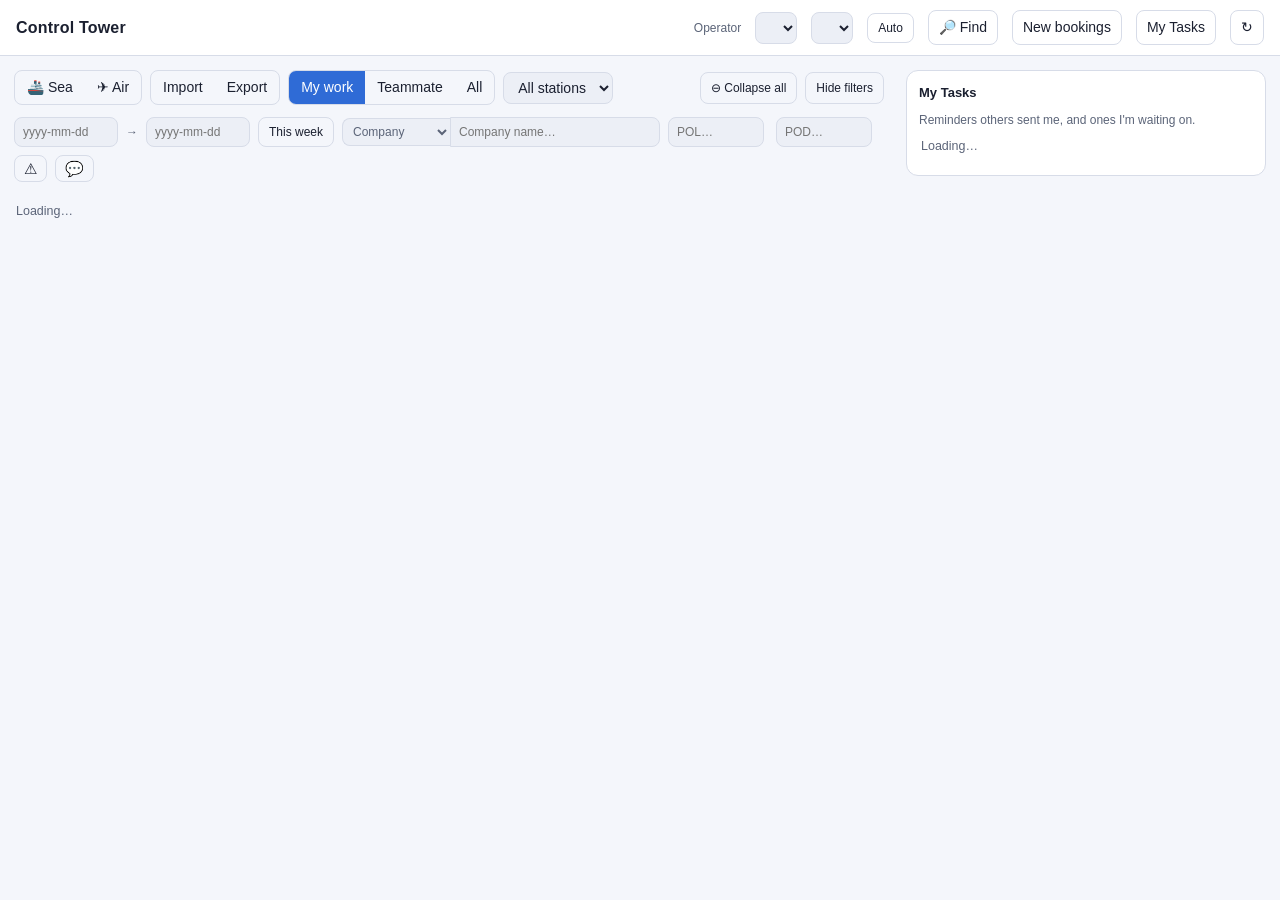
==== commit 4f1b3686: "Book Now: quick-create ERP bookings (async, configurable ref, My Tasks notify) Operator [Book Now] a" ====
--- a/index.html
+++ b/index.html
@@ -21,7 +21,7 @@
   <select class="ghost" id="langPicker" title="Language"></select>
   <button class="ghost themebtn" id="themeBtn" data-i18n-title title="Switch theme (Auto / Light / Dark)">Auto</button>
   <button class="ghost" id="findBtn" data-i18n-title title="Find a shipment by typing what you remember (company, lane, commodity, a message, a date)">🔎 <span data-i18n>Find</span></button>
-  <button class="ghost" id="bkgBtn" data-i18n-title title="New bookings received for your station(s)">📋 <span data-i18n>New bookings</span> <span class="badge" id="bkgBadge" style="display:none">0</span></button>
+  <button class="ghost" id="bkgBtn" data-i18n-title title="New bookings received for your station(s)"><span data-i18n>New bookings</span> <span class="badge" id="bkgBadge" style="display:none">0</span></button>
   <button class="ghost" id="tasksBtn" data-i18n-title title="My Tasks inbox"><span data-i18n>My Tasks</span> <span class="badge" id="taskBadge" style="display:none">0</span></button>
   <button class="ghost" id="refreshBtn" data-i18n-title title="Refresh">↻</button>
 </header>
@@ -118,10 +118,16 @@
 <div id="bkgView" class="find-view" style="display:none">
   <div class="find-box">
     <div class="find-top">
-      <strong data-i18n>📋 New bookings</strong>
+      <strong data-i18n>New bookings</strong>
       <span class="muted sm" id="bkgSub" style="margin-left:8px"></span>
       <span class="spacer"></span>
-      <input type="search" id="bkgSearch" autocomplete="off" data-i18n-placeholder placeholder="Filter (booking / factory / lane)…" style="font-size:13px;max-width:240px">
+      <button class="bnlink" id="bookNowBtn" data-i18n-title title="Create a new booking in the ERP">+ <span data-i18n>Book Now</span></button>
+      <select id="bkgMode" class="ghost" data-i18n-title title="Air / Sea" style="font-size:13px">
+        <option value="" data-i18n>All</option>
+        <option value="Air" data-i18n>Air</option>
+        <option value="Sea" data-i18n>Sea</option>
+      </select>
+      <input type="search" id="bkgSearch" autocomplete="off" data-i18n-placeholder placeholder="booking no / shipper" style="font-size:13px;max-width:240px">
       <button class="ghost" id="bkgClose" data-i18n-title title="Close (Esc)">✕</button>
     </div>
     <div id="bkgFeed" class="find-feed"></div>
--- a/styles.css
+++ b/styles.css
@@ -229,6 +229,45 @@
 .modal-date{display:flex;align-items:center;gap:8px;margin-top:8px;font-size:12px}
 .modal-date input{padding:5px 8px}
 .modal-bar{display:flex;justify-content:flex-end;gap:8px;margin-top:12px}
+
+/* ---- Book Now (new-booking quick form) ---- */
+.bnlink{background:none;border:0;color:var(--accent,#2d7ef7);font-size:13px;font-weight:600;cursor:pointer;padding:2px 4px}
+.bnlink:hover{text-decoration:underline}
+.modal.booknow{width:600px;max-width:94vw}
+.modal.booknow h3{margin-bottom:10px}
+/* compact top strip: small controls inline */
+.bntop{display:flex;gap:10px;flex-wrap:wrap;margin-bottom:10px}
+.bntf{display:flex;flex-direction:column;gap:2px}
+.bntf:nth-child(1),.bntf:nth-child(2),.bntf:nth-child(3){flex:0 0 auto}
+.bntf:nth-child(4){flex:1 1 160px}
+.bntf select,.bntf input{padding:4px 7px;font-size:12.5px}
+/* main grid */
+.bnf{display:grid;grid-template-columns:1fr 1fr;gap:8px 12px}
+.bnf .wide{grid-column:1 / -1}
+.bncell{display:flex;flex-direction:column;gap:2px;font-size:12px;margin:0;position:relative}
+.bncap{color:var(--mut);font-size:11px}
+.bncell input,.bncell textarea{width:100%;padding:5px 8px;box-sizing:border-box;font-size:12.5px}
+.bncell textarea{min-height:46px;resize:vertical}
+.bndots{display:inline-block;cursor:pointer;color:var(--accent,#2d7ef7);font-weight:700;letter-spacing:1px;padding:0 4px;user-select:none}
+.bndots:hover{background:var(--bg);border-radius:4px}
+.bnhint{font-size:10.5px;min-height:13px;color:var(--mut);overflow:hidden;text-overflow:ellipsis;white-space:nowrap}
+/* cargo row: four mini inputs on one line */
+.bncargo{display:grid;grid-template-columns:repeat(4,1fr);gap:6px}
+.bnmini{display:flex;flex-direction:column;gap:1px}
+.bnmcap{font-size:10px;color:var(--mut)}
+.bnmini input{width:100%;padding:4px 6px;box-sizing:border-box;font-size:12px}
+.bnmix-prev{font-size:11px;margin-top:2px;font-family:ui-monospace,Consolas,monospace}
+.bn-msg{color:var(--r,#c0392b);font-size:12px;margin-top:8px;min-height:15px}
+.bn-msg.busy{color:var(--mut)}
+/* master-lookup dropdown (shared look with the ERP editor) */
+.lookbox{position:absolute;z-index:90;min-width:240px;background:var(--panel);border:1px solid var(--line);border-radius:6px;max-height:240px;overflow:auto;box-shadow:0 6px 20px rgba(0,0,0,.30)}
+.lookbox .lq{width:100%;border:0;border-bottom:1px solid var(--line);border-radius:6px 6px 0 0;padding:6px 8px;background:var(--panel);color:var(--fg);font:inherit}
+.lookbox .li{padding:6px 9px;cursor:pointer;border-top:1px solid var(--line);font-size:13px}
+.lookbox .li:hover{background:var(--bg)}
+/* success toast */
+.bn-toast{position:fixed;left:50%;top:24px;transform:translateX(-50%) translateY(-14px);background:var(--panel);border:1px solid var(--line);border-left:4px solid var(--g,#2e9c4a);border-radius:8px;padding:10px 16px;font-size:13px;box-shadow:0 10px 30px rgba(0,0,0,.4);opacity:0;transition:opacity .25s,transform .25s;z-index:120}
+.bn-toast.show{opacity:1;transform:translateX(-50%) translateY(0)}
+.task.tk-info{cursor:default}   /* Book Now confirmation note - informational, not a clickable shipment */
 /* arrangements */
 .arrange{margin-top:14px;border-top:1px solid var(--line);padding-top:10px}
 .arrange h3{margin:0 0 8px;font-size:13px}
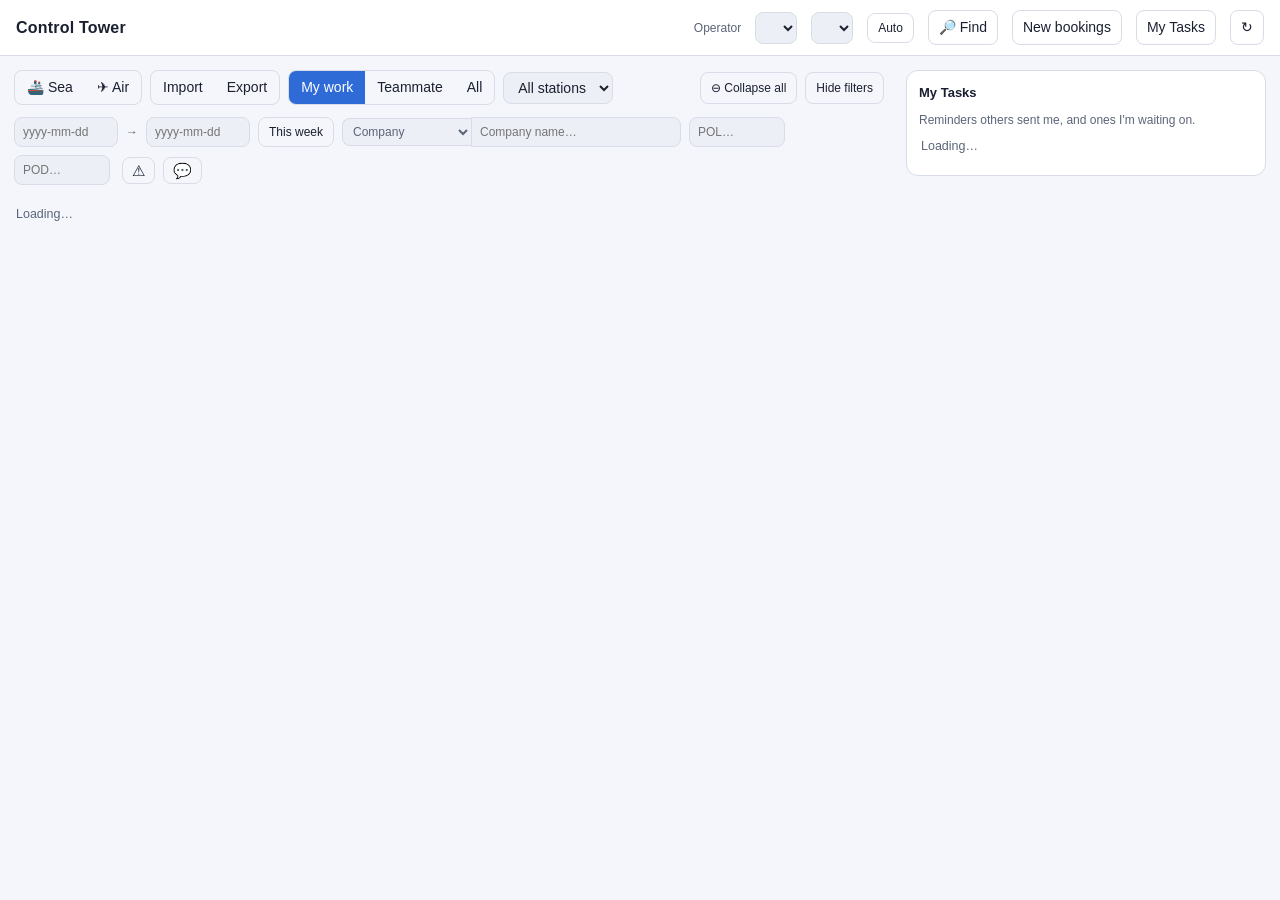
==== commit e097adc7: "Searchable Ship ID/Ref No, Book-Now station-default fix, paste-a-number Find, instant worklist refle" ====
--- a/index.html
+++ b/index.html
@@ -61,7 +61,7 @@
           <option value="company" data-i18n>Company</option>
           <option value="job" data-i18n>Job No</option>
           <option value="booking" data-i18n>Booking / SO</option>
-          <option value="po" data-i18n>PO</option>
+          <option value="po" data-i18n>PO / Ref / Ship ID</option>
           <option value="house" data-i18n>House B/L</option>
           <option value="master" data-i18n>Master B/L</option>
           <option value="conv" data-i18n>Vessel / Flight</option>
@@ -121,7 +121,7 @@
       <strong data-i18n>New bookings</strong>
       <span class="muted sm" id="bkgSub" style="margin-left:8px"></span>
       <span class="spacer"></span>
-      <button class="bnlink" id="bookNowBtn" data-i18n-title title="Create a new booking in the ERP">+ <span data-i18n>Book Now</span></button>
+      <button class="bnlink" id="bookNowBtn" data-i18n-title title="Create a new booking in the ERP">+ <span data-i18n>Book</span></button>
       <select id="bkgMode" class="ghost" data-i18n-title title="Air / Sea" style="font-size:13px">
         <option value="" data-i18n>All</option>
         <option value="Air" data-i18n>Air</option>
@@ -130,6 +130,7 @@
       <input type="search" id="bkgSearch" autocomplete="off" data-i18n-placeholder placeholder="booking no / shipper" style="font-size:13px;max-width:240px">
       <button class="ghost" id="bkgClose" data-i18n-title title="Close (Esc)">✕</button>
     </div>
+    <div id="bkgDates" class="bkg-dates muted sm"></div>
     <div id="bkgFeed" class="find-feed"></div>
   </div>
 </div>
--- a/styles.css
+++ b/styles.css
@@ -83,6 +83,14 @@
 .chip.nospace{color:#fff;background:var(--r);border-color:var(--r)}
 .chip.newbk{color:var(--accent);border-color:var(--accent);font-size:10px;padding:0 6px}
 .chip.bkgstage{color:#b8860b;border-color:#b8860b;background:#fff8e1;font-size:10px;padding:0 6px;font-weight:600}
+/* New bookings: date window on its own second row under the header (keeps the title line + Book button uncluttered) */
+.bkg-dates{padding:5px 14px 0;white-space:nowrap}
+.bkg-dates:empty{display:none}
+/* per-row viewability hint: openable rows show an accent "view" affordance; not-yet-pulled rows say so and don't
+   get the clickable cursor/hover (so a [confirmed] row that isn't in the worklist yet doesn't read as clickable) */
+.bkgopen{font-size:10.5px;color:var(--accent,#2d7ef7);font-weight:600;white-space:nowrap}
+.bkgrow.pending{cursor:default}
+.bkgrow.pending:hover{background:transparent}
 .chip.offshore{color:#7a3ea1;border-color:#7a3ea1;background:#f3eafc;font-size:10px;padding:0 6px;font-weight:600}
 /* vessel/voyage grouping */
 .vgroup{border:1px solid var(--line);border-radius:10px;margin-bottom:8px;overflow:hidden;background:var(--panel)}
@@ -235,12 +243,13 @@
 .bnlink:hover{text-decoration:underline}
 .modal.booknow{width:600px;max-width:94vw}
 .modal.booknow h3{margin-bottom:10px}
-/* compact top strip: small controls inline */
-.bntop{display:flex;gap:10px;flex-wrap:wrap;margin-bottom:10px}
-.bntf{display:flex;flex-direction:column;gap:2px}
-.bntf:nth-child(1),.bntf:nth-child(2),.bntf:nth-child(3){flex:0 0 auto}
-.bntf:nth-child(4){flex:1 1 160px}
-.bntf select,.bntf input{padding:4px 7px;font-size:12.5px}
+/* top strip: same 2-col grid as the form so Station aligns with Cargo ready date and Ref aligns with ETD */
+.bntop{display:grid;grid-template-columns:1fr 1fr;gap:8px 12px;margin-bottom:10px;align-items:end}
+.bntop-l{display:flex;gap:10px;min-width:0}
+.bntop-l .bntf{flex:0 0 auto}
+.bntop-l .bntf-grow{flex:1 1 auto;min-width:0}
+.bntf{display:flex;flex-direction:column;gap:2px;min-width:0}
+.bntf select,.bntf input{padding:4px 7px;font-size:12.5px;width:100%;box-sizing:border-box}
 /* main grid */
 .bnf{display:grid;grid-template-columns:1fr 1fr;gap:8px 12px}
 .bnf .wide{grid-column:1 / -1}
@@ -251,12 +260,18 @@
 .bndots{display:inline-block;cursor:pointer;color:var(--accent,#2d7ef7);font-weight:700;letter-spacing:1px;padding:0 4px;user-select:none}
 .bndots:hover{background:var(--bg);border-radius:4px}
 .bnhint{font-size:10.5px;min-height:13px;color:var(--mut);overflow:hidden;text-overflow:ellipsis;white-space:nowrap}
-/* cargo row: four mini inputs on one line */
-.bncargo{display:grid;grid-template-columns:repeat(4,1fr);gap:6px}
+/* cargo row: four mini inputs on one line. Qty matches the Incoterm column width (110px) + same 12px gap so
+   Qty lines up under Incoterm and Unit lines up under Commodity (the icRow above uses .bnic 110px + 12px gap). */
+.bncargo{display:grid;grid-template-columns:110px repeat(3,1fr);gap:12px}
 .bnmini{display:flex;flex-direction:column;gap:1px}
 .bnmcap{font-size:10px;color:var(--mut)}
 .bnmini input{width:100%;padding:4px 6px;box-sizing:border-box;font-size:12px}
 .bnmix-prev{font-size:11px;margin-top:2px;font-family:ui-monospace,Consolas,monospace}
+/* Incoterm (narrow, code-only) + Commodity (wide) on one row */
+.bnic-row{display:flex;gap:12px;align-items:flex-start}
+.bnic-row .bncell{margin:0}
+.bnic-row .bnic{flex:0 0 110px}
+.bnic-row .bncom{flex:1}
 .bn-msg{color:var(--r,#c0392b);font-size:12px;margin-top:8px;min-height:15px}
 .bn-msg.busy{color:var(--mut)}
 /* master-lookup dropdown (shared look with the ERP editor) */
